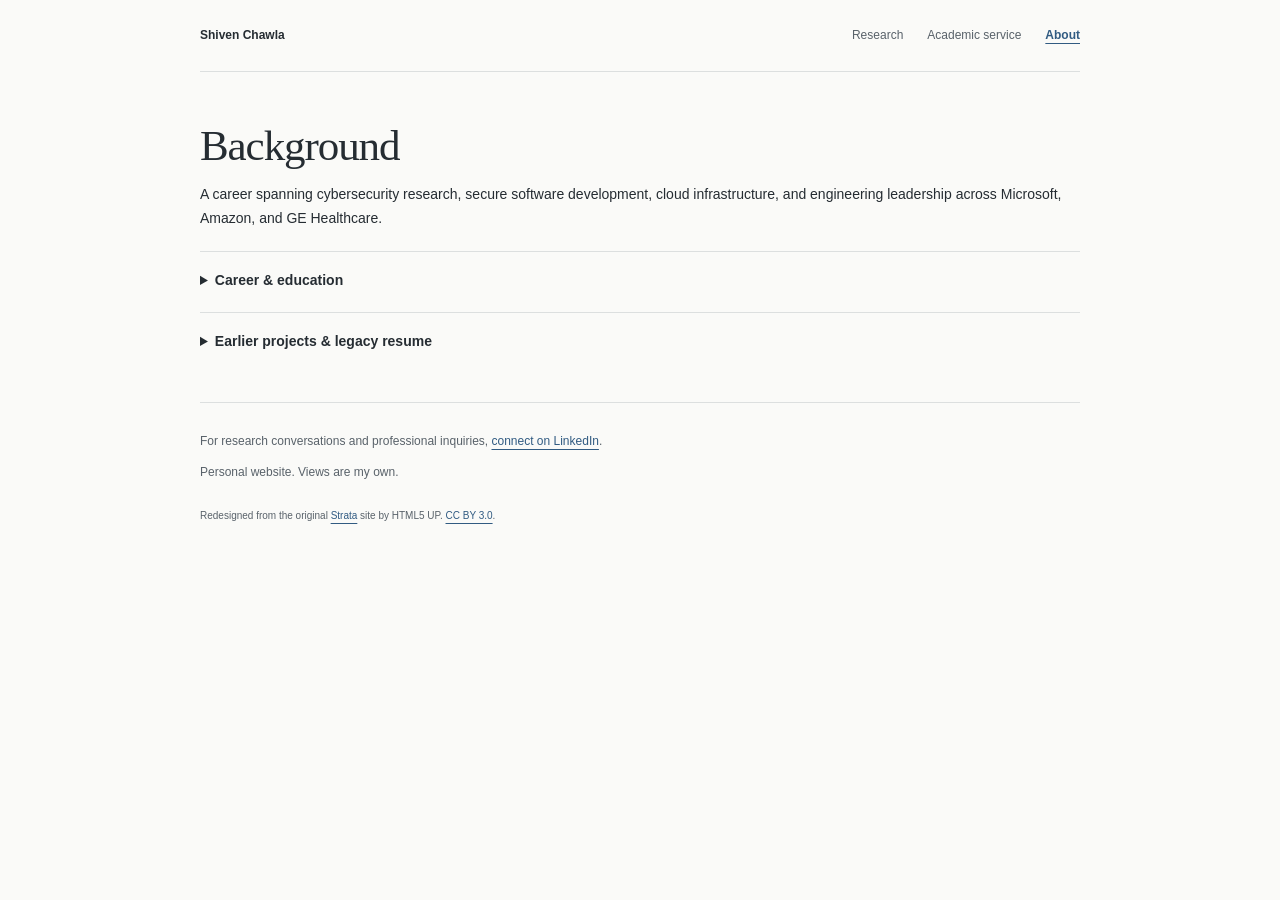
==== about.html @ 7775e11f "Split concise homepage from categorized research and academic service pages" ====
<!doctype html>
<html lang="en">
<head>
  <meta charset="utf-8">
  <meta name="viewport" content="width=device-width, initial-scale=1">
  <meta name="description" content="Shiven Chawla, Principal Security Researcher on Microsoft's AI Red Team. Cybersecurity and AI security research, adversarial emulation, publications, and academic service.">
  <meta name="theme-color" content="#fafaf8">
  <meta property="og:title" content="About | Shiven Chawla">
  <meta property="og:description" content="Research in AI red teaming, adversarial machine learning, and connected-system security.">
  <meta property="og:type" content="website">
  <meta property="og:url" content="https://shivenchawla.com/about.html">
  <link rel="canonical" href="https://shivenchawla.com/about.html">
  <link rel="stylesheet" href="assets/css/studio.css">
  
  <title>About | Shiven Chawla</title>
</head>
<body>
  <a class="skip-link" href="#main">Skip to content</a>
  <header class="site-header page-width">
    <a class="home-link" href="index.html">Shiven Chawla</a>
    <nav aria-label="Main navigation">
      <a href="research.html">Research</a>
      <a href="service.html">Academic service</a>
      <a href="about.html" aria-current="page">About</a>
    </nav>
  </header>
  <main id="main" class="page-width">
    <section class="page-section" id="background" aria-labelledby="background-title">
      <h1 id="background-title">Background</h1>
      <p>A career spanning cybersecurity research, secure software development, cloud infrastructure, and engineering leadership across Microsoft, Amazon, and GE Healthcare.</p>
      <details class="career-details">
        <summary>Career &amp; education</summary>
        <ol class="timeline">
          <li><span class="timeline-date">2023–present</span><div><h3>Microsoft · AI Red Team</h3><p>Offensive security and AI security research. Principal Security Researcher since September 2026, following Senior Security Researcher and Offsec Engineer II roles.</p></div></li>
          <li><span class="timeline-date">2022–2023</span><div><h3>Microsoft · Azure Trustworthy Machine Learning</h3><p>AI security assessment tooling and adversarial ML. The team later became AI Red Team.</p></div></li>
          <li><span class="timeline-date">2021–2022</span><div><h3>Microsoft · Azure Core / Autopilot</h3><p>Software engineering for cloud infrastructure and fleet management.</p></div></li>
          <li><span class="timeline-date">2020–2021</span><div><h3>Amazon · Payments</h3><p>Software engineering for payment services and machine-learning pipelines.</p></div></li>
          <li><span class="timeline-date">2018–2020</span><div><h3>GE Healthcare</h3><p>Software Engineer Project Lead and Privacy and Security Representative. Cloud-native platform development, threat modeling, security assessment, and secure development practices.</p></div></li>
          <li><span class="timeline-date">2017–2018</span><div><h3>Amazon Web Services · Lumberyard</h3><p>Software development in test and test automation architecture.</p></div></li>
          <li><span class="timeline-date">2015–2017</span><div><h3>University of Washington Bothell</h3><p>M.S., Cyber Security Engineering. Graduate research on ML-based intrusion detection for IoT networks and software security consulting.</p></div></li>
          <li><span class="timeline-date">2015</span><div><h3>Caterpillar</h3><p>Software development and automation for logistics operations.</p></div></li>
          <li><span class="timeline-date">2013</span><div><h3>Beehive Systems</h3><p>Software development internship focused on real-time multimedia processing and archival.</p></div></li>
          <li><span class="timeline-date">2010–2014</span><div><h3>Sharda University</h3><p>B.Tech., Computer Science &amp; Engineering.</p></div></li>
        </ol>
      </details>
      <details class="archive">
        <summary>Earlier projects &amp; legacy resume</summary>
        <p>The original portfolio's projects and resume are preserved below. The resume predates my current role.</p>
        <ul>
          <li><a href="resume.html">Legacy resume</a> · <a href="pdfFiles/ShivenChawla_CyberSecurity.pdf">Download legacy PDF</a></li>
          <li>Android security teaching projects: <a href="https://github.com/shivenchawla/Password_Sniffer">Password Sniffer</a>, <a href="https://github.com/shivenchawla/Trojan_Recipe">Trojan Recipe</a>, <a href="https://github.com/shivenchawla/TicTacToe_Malware">TicTacToe Malware</a></li>
          <li>Virtual Student Advisor: <a href="https://github.com/VSAResearchGroup/MathEngine">MathEngine</a></li>
          <li>Stingray detection: <a href="https://github.com/shivenchawla/ParameterCollection_TestApp">Test app</a> · <a href="https://github.com/shivenchawla/ParameterCollection_Service">Collection service</a></li>
          <li><a href="https://bitbucket.org/account/user/me_chawlashiven/projects/CSS527">Cryptography &amp; Data Assurance</a> · <a href="https://bitbucket.org/account/user/me_chawlashiven/projects/CSS579">Malware Reverse Engineering</a></li>
        </ul>
      </details>
    </section>
  </main>
  <footer class="site-footer page-width">
    <p>For research conversations and professional inquiries, <a href="https://www.linkedin.com/in/shivenchawla/">connect on LinkedIn</a>.</p>
    <p>Personal website. Views are my own.</p>
    <p class="credits">Redesigned from the original <a href="https://html5up.net/strata">Strata</a> site by HTML5 UP. <a href="https://creativecommons.org/licenses/by/3.0/">CC BY 3.0</a>.</p>
  </footer>
</body>
</html>
---- assets/css/studio.css ----
:root {
  color-scheme: light;
  --paper: #fafaf8;
  --ink: #252c32;
  --muted: #59626a;
  --accent: #315b82;
  --line: #dcdfdf;
  --wash: #f0f2f2;
  --serif: Georgia, "Times New Roman", serif;
}
* { box-sizing: border-box; }
html { scroll-behavior: smooth; scroll-padding-top: 24px; }
body { margin: 0; background: var(--paper); color: var(--ink); font-family: -apple-system, BlinkMacSystemFont, "Segoe UI", sans-serif; font-size: 16px; line-height: 1.75; }
a { color: var(--accent); text-decoration-thickness: 1px; text-underline-offset: 4px; }
a:hover { color: var(--ink); }
button, input, select { font: inherit; }
button, select, summary { cursor: pointer; }
:focus-visible { outline: 3px solid var(--accent); outline-offset: 4px; }
[hidden] { display: none !important; }
h1, h2, h3, h4, p { margin-top: 0; }
h1, h2 { font-family: var(--serif); font-weight: 400; line-height: 1.2; letter-spacing: -.025em; }
h1 { font-size: 43px; margin-bottom: 10px; }
h2 { font-size: 30px; margin-bottom: 16px; }
h3, h4 { line-height: 1.4; }
cite { font-style: normal; }
.page-width { width: min(100% - 64px, 880px); margin-inline: auto; }
.skip-link { position: absolute; left: 16px; top: -100px; z-index: 10; background: var(--ink); color: white; padding: 12px 20px; }
.skip-link:focus { top: 10px; }
.site-header { display: flex; align-items: center; justify-content: space-between; gap: 24px; padding-block: 25px; border-bottom: 1px solid var(--line); font-size: 12px; }
.home-link { color: var(--ink); font-weight: 650; text-decoration: none; }
.site-header nav { display: flex; flex-wrap: wrap; gap: 24px; }
.site-header nav a { color: var(--muted); text-decoration: none; }
.site-header nav a:hover { color: var(--accent); text-decoration: underline; }
.site-header nav a[aria-current="page"] { color: var(--accent); text-decoration: underline; font-weight: 600; }
.section-heading { display: flex; flex-wrap: wrap; align-items: baseline; justify-content: space-between; gap: 12px; margin-bottom: 24px; }
.section-heading h2 { margin-bottom: 0; }
.section-heading > a { font-size: 12px; }
.highlights { display: grid; grid-template-columns: repeat(3, minmax(0, 1fr)); gap: 28px; }
.highlight { border-top: 2px solid var(--accent); padding-top: 18px; display: flex; flex-direction: column; }
.highlight-kind { font-size: 11px; color: var(--muted); margin-bottom: 12px; }
.highlight h3 { font-family: var(--serif); font-size: 22px; font-weight: 400; margin-bottom: 12px; }
.highlight p { font-size: 13px; color: var(--muted); }
.highlight a { font-size: 12px; margin-top: auto; }
.service-summary p { font-size: 14px; max-width: 620px; }
.service-summary > a { font-size: 12px; }
.collection-nav { display: flex; flex-wrap: wrap; gap: 8px 18px; font-size: 12px; margin-bottom: 24px; }
.work-group { margin-top: 40px; }
.work-group > h2 { font-size: 26px; padding-bottom: 14px; border-bottom: 1px solid var(--line); margin-bottom: 0; }
main > .page-section:first-child { border-top: 0; padding-top: 48px; }
.introduction { padding-block: 60px 46px; }
.profile-heading { display: flex; align-items: center; gap: 36px; margin-bottom: 34px; }
.portrait { width: 140px; height: 140px; border-radius: 50%; object-fit: cover; flex-shrink: 0; }
.role { color: var(--muted); font-size: 14px; line-height: 1.6; margin-bottom: 15px; }
.profile-links { display: flex; flex-wrap: wrap; gap: 4px 18px; font-size: 12px; }
.introduction-copy p { margin-bottom: 18px; }
.introduction-copy p:last-child { margin-bottom: 0; }
.lead { font-family: var(--serif); font-size: 23px; line-height: 1.55; }
.page-section { border-top: 1px solid var(--line); padding-block: 40px 48px; }
.section-intro { color: var(--muted); font-size: 14px; margin-bottom: 24px; }
.work-controls { display: flex; align-items: end; flex-wrap: wrap; gap: 12px; margin-top: 28px; }
.work-controls label { display: block; font-size: 11px; font-weight: 600; margin-bottom: 5px; }
.search-field { flex: 1; min-width: 180px; }
.work-controls input, .work-controls select { width: 100%; min-height: 42px; background: transparent; color: var(--ink); border: 1px solid #aeb6bc; border-radius: 4px; padding: 8px 10px; font-size: 12px; }
.work-controls button { min-height: 42px; background: transparent; border: 0; padding: 8px; color: var(--accent); text-decoration: underline; text-underline-offset: 4px; font-size: 12px; }
.result-count { font-size: 11px; color: var(--muted); margin: 12px 0 0; }
.work-entry { padding-block: 26px; border-bottom: 1px solid var(--line); }
.work-entry:last-child { border-bottom: 0; padding-bottom: 0; }
.entry-meta { color: var(--muted); font-size: 11px; margin-bottom: 8px; }
.entry-meta span { margin-inline: 6px; color: #737f88; }
.work-entry h3 { font-family: var(--serif); font-size: 23px; font-weight: 400; margin-bottom: 10px; }
.work-entry > p:not(.entry-meta) { font-size: 14px; margin-bottom: 12px; }
.work-entry > p.authors { color: var(--muted); font-size: 12px; }
.entry-links { display: flex; flex-wrap: wrap; gap: 8px 20px; font-size: 12px; }
.empty-state { padding-block: 36px; color: var(--muted); }
.subheading { font-size: 17px; font-weight: 600; margin-top: 30px; margin-bottom: 8px; }
.service-entry { padding-block: 18px; }
.dated-heading { display: flex; align-items: baseline; justify-content: space-between; gap: 20px; }
.dated-heading h4 { font-size: 16px; margin-bottom: 4px; }
.dated-heading span { flex-shrink: 0; font-size: 12px; color: var(--muted); }
.service-entry p { font-size: 14px; margin-bottom: 10px; }
.service-entry .service-role { font-size: 12px; color: var(--muted); margin-bottom: 8px; }
.service-entry a { font-size: 12px; }
.source-note { font-size: 11px; color: var(--muted); margin-top: 14px; }
.review-list { margin-block: 18px; }
.review-list > div { margin-bottom: 20px; }
.review-list dt { font-size: 14px; font-weight: 600; }
.review-list dt span { display: inline-block; margin-left: 10px; font-size: 12px; font-weight: 400; color: var(--muted); }
.review-list dd { margin: 4px 0 0; color: var(--muted); font-size: 13px; }
#background > p { font-size: 14px; }
details { border-top: 1px solid var(--line); margin-top: 20px; padding-top: 16px; font-size: 14px; }
summary { font-weight: 600; }
details[open] > summary { margin-bottom: 24px; }
.timeline { list-style: none; margin: 0; padding: 0; }
.timeline li { display: grid; grid-template-columns: 120px 1fr; gap: 20px; padding-bottom: 24px; }
.timeline-date { font-size: 12px; color: var(--muted); padding-top: 2px; }
.timeline h3 { font-size: 14px; margin-bottom: 4px; }
.timeline p { font-size: 13px; color: var(--muted); margin-bottom: 0; }
.archive p, .archive li { font-size: 12px; }
.archive ul { padding-left: 20px; }
.archive li { margin-bottom: 10px; }
.site-footer { padding-block: 28px 40px; border-top: 1px solid var(--line); }
.site-footer p { font-size: 12px; color: var(--muted); margin-bottom: 10px; }
.site-footer .credits { font-size: 10px; margin-top: 24px; margin-bottom: 0; }
@media (max-width: 700px) {
  .highlights { grid-template-columns: 1fr; gap: 24px; }
  .page-width { width: calc(100% - 40px); }
  .site-header { align-items: start; gap: 16px; }
  .site-header nav { gap: 6px 16px; justify-content: end; }
  .home-link { max-width: 70px; line-height: 1.5; }
  .introduction { padding-block: 40px 34px; }
  .profile-heading { align-items: start; gap: 22px; }
  .portrait { width: 90px; height: 90px; }
  h1 { font-size: 32px; }
  .profile-links { gap: 6px 14px; }
  .lead { font-size: 21px; }
  .introduction-copy > p:not(.lead) { font-size: 14px; }
  .page-section { padding-block: 32px 36px; }
  .search-field { flex-basis: 100%; }
  .work-controls > div:not(.search-field) { flex: 1; min-width: 125px; }
  .dated-heading { gap: 12px; }
  .timeline li { grid-template-columns: 1fr; gap: 5px; }
}
@media (max-width: 400px) {
  .profile-heading { flex-direction: column; gap: 20px; }
  .site-header nav { font-size: 11px; }
}
@media (prefers-reduced-motion: reduce) {
  html { scroll-behavior: auto; }
}
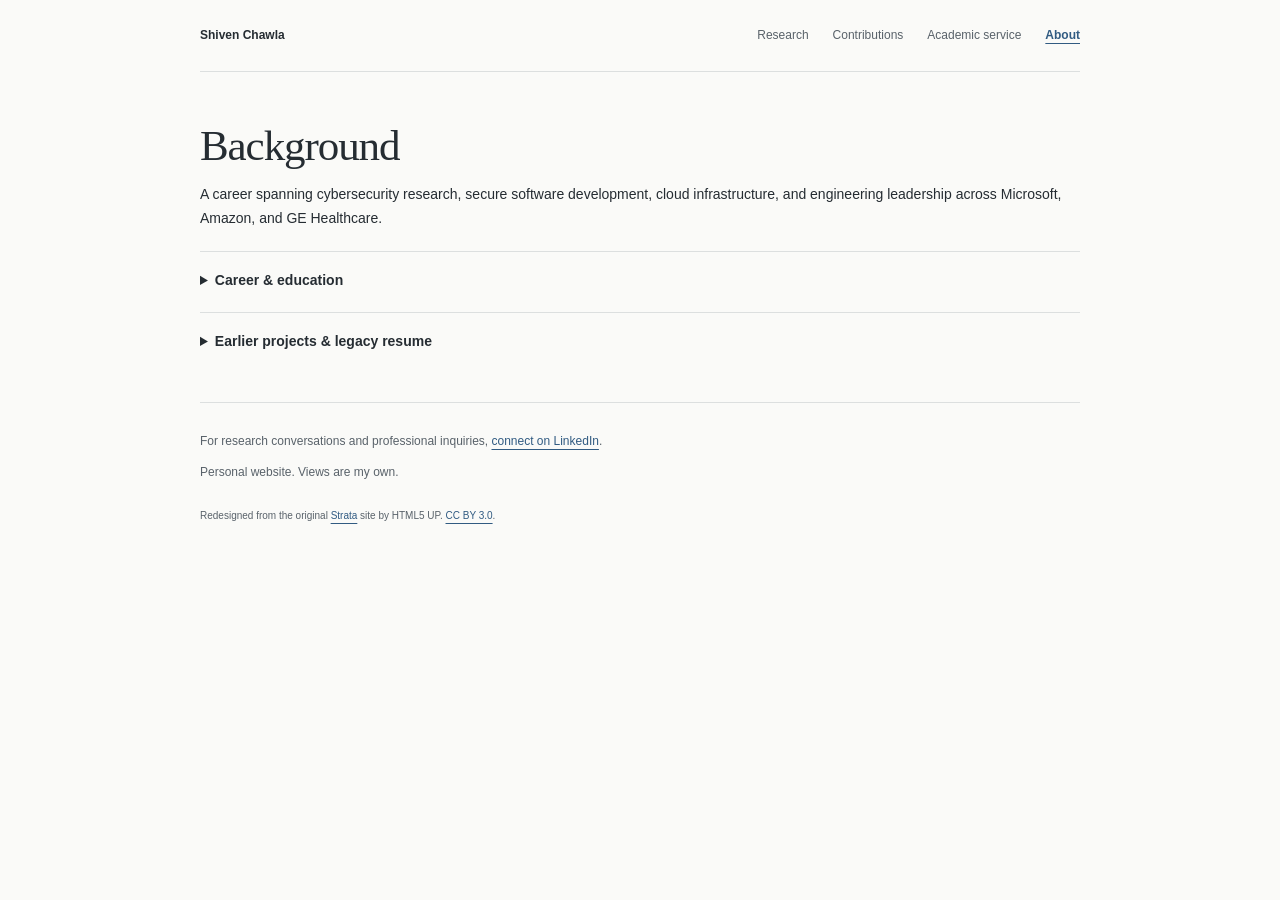
==== commit 7be8ec23: "Give homepage highlights distinct research, presentation, and contribution destinations" ====
--- a/about.html
+++ b/about.html
@@ -20,6 +20,7 @@
     <a class="home-link" href="index.html">Shiven Chawla</a>
     <nav aria-label="Main navigation">
       <a href="research.html">Research</a>
+      <a href="contributions.html">Contributions</a>
       <a href="service.html">Academic service</a>
       <a href="about.html" aria-current="page">About</a>
     </nav>
--- a/assets/css/studio.css
+++ b/assets/css/studio.css
@@ -43,6 +43,13 @@
 .highlight a { font-size: 12px; margin-top: auto; }
 .service-summary p { font-size: 14px; max-width: 620px; }
 .service-summary > a { font-size: 12px; }
+.back-link { display: inline-block; font-size: 12px; margin-bottom: 28px; }
+.resource-list { padding: 0; list-style: none; margin-block: 24px 32px; }
+.resource-list li { margin-bottom: 20px; }
+.resource-list span { display: block; font-size: 12px; color: var(--muted); margin-top: 5px; }
+.recording-panel { padding: 28px; background: var(--wash); border-left: 3px solid var(--accent); margin-block: 30px 18px; }
+.recording-panel h2 { margin-top: 10px; }
+.recording-panel p { font-size: 14px; }
 .collection-nav { display: flex; flex-wrap: wrap; gap: 8px 18px; font-size: 12px; margin-bottom: 24px; }
 .work-group { margin-top: 40px; }
 .work-group > h2 { font-size: 26px; padding-bottom: 14px; border-bottom: 1px solid var(--line); margin-bottom: 0; }
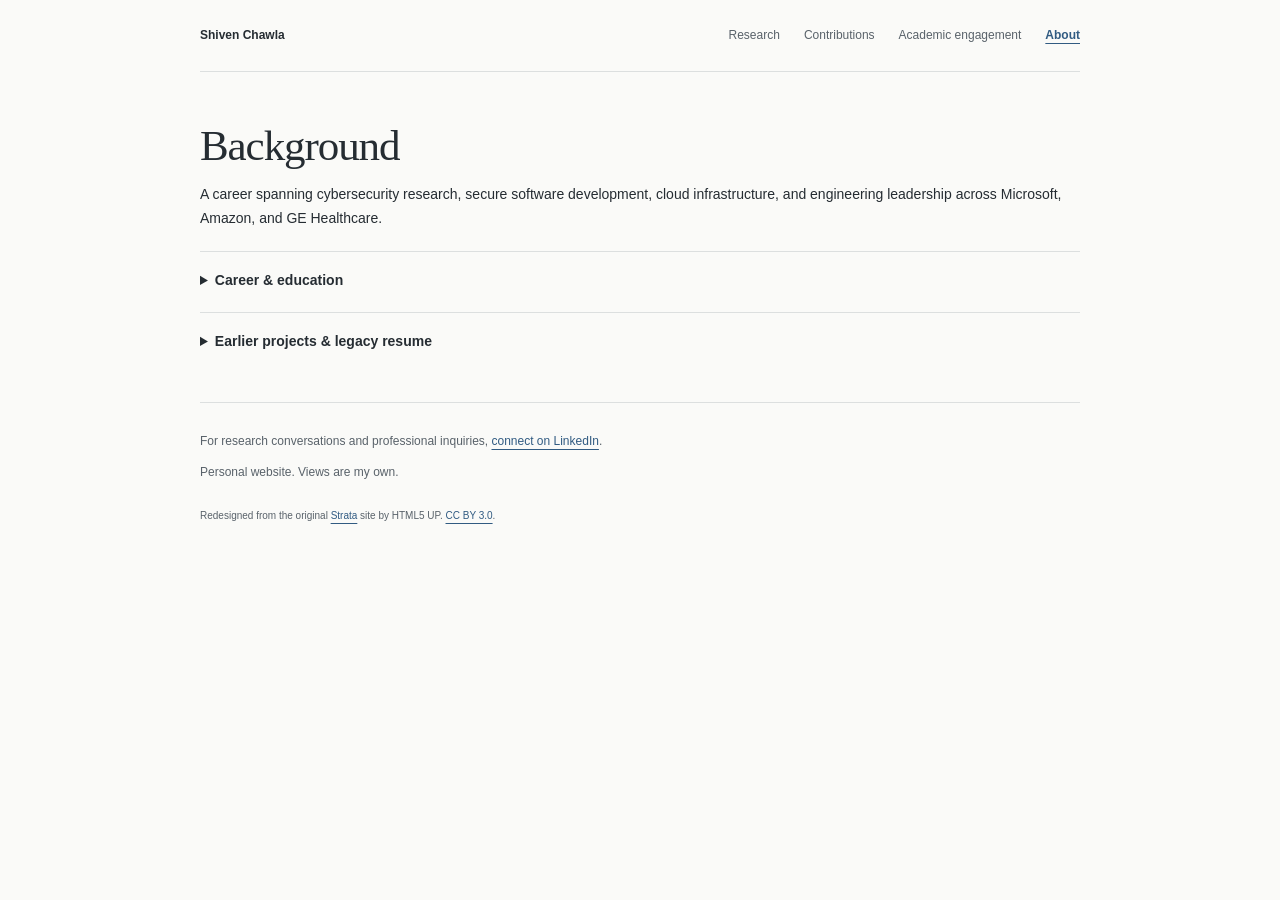
==== commit 08896c2d: "Introduce Academic Engagement with teaching labs and broad homepage entry points" ====
--- a/about.html
+++ b/about.html
@@ -3,7 +3,7 @@
 <head>
   <meta charset="utf-8">
   <meta name="viewport" content="width=device-width, initial-scale=1">
-  <meta name="description" content="Shiven Chawla, Principal Security Researcher on Microsoft's AI Red Team. Cybersecurity and AI security research, adversarial emulation, publications, and academic service.">
+  <meta name="description" content="Shiven Chawla, Principal Security Researcher on Microsoft's AI Red Team. Cybersecurity and AI security research, adversarial emulation, publications, and academic engagement.">
   <meta name="theme-color" content="#fafaf8">
   <meta property="og:title" content="About | Shiven Chawla">
   <meta property="og:description" content="Research in AI red teaming, adversarial machine learning, and connected-system security.">
@@ -21,7 +21,7 @@
     <nav aria-label="Main navigation">
       <a href="research.html">Research</a>
       <a href="contributions.html">Contributions</a>
-      <a href="service.html">Academic service</a>
+      <a href="service.html">Academic engagement</a>
       <a href="about.html" aria-current="page">About</a>
     </nav>
   </header>
@@ -38,7 +38,7 @@
           <li><span class="timeline-date">2020–2021</span><div><h3>Amazon · Payments</h3><p>Software engineering for payment services and machine-learning pipelines.</p></div></li>
           <li><span class="timeline-date">2018–2020</span><div><h3>GE Healthcare</h3><p>Software Engineer Project Lead and Privacy and Security Representative. Cloud-native platform development, threat modeling, security assessment, and secure development practices.</p></div></li>
           <li><span class="timeline-date">2017–2018</span><div><h3>Amazon Web Services · Lumberyard</h3><p>Software development in test and test automation architecture.</p></div></li>
-          <li><span class="timeline-date">2015–2017</span><div><h3>University of Washington Bothell</h3><p>M.S., Cyber Security Engineering. Graduate research on ML-based intrusion detection for IoT networks and software security consulting.</p></div></li>
+          <li><span class="timeline-date">2015–2017</span><div><h3>University of Washington Bothell</h3><p>M.S., Cyber Security Engineering. Graduate research on ML-based intrusion detection for IoT networks, software security consulting, and teaching assistance in 2016–2017.</p></div></li>
           <li><span class="timeline-date">2015</span><div><h3>Caterpillar</h3><p>Software development and automation for logistics operations.</p></div></li>
           <li><span class="timeline-date">2013</span><div><h3>Beehive Systems</h3><p>Software development internship focused on real-time multimedia processing and archival.</p></div></li>
           <li><span class="timeline-date">2010–2014</span><div><h3>Sharda University</h3><p>B.Tech., Computer Science &amp; Engineering.</p></div></li>
@@ -49,9 +49,8 @@
         <p>The original portfolio's projects and resume are preserved below. The resume predates my current role.</p>
         <ul>
           <li><a href="resume.html">Legacy resume</a> · <a href="pdfFiles/ShivenChawla_CyberSecurity.pdf">Download legacy PDF</a></li>
-          <li>Android security teaching projects: <a href="https://github.com/shivenchawla/Password_Sniffer">Password Sniffer</a>, <a href="https://github.com/shivenchawla/Trojan_Recipe">Trojan Recipe</a>, <a href="https://github.com/shivenchawla/TicTacToe_Malware">TicTacToe Malware</a></li>
+          <li><a href="service.html#teaching">Security teaching resources and interactive labs</a></li>
           <li>Virtual Student Advisor: <a href="https://github.com/VSAResearchGroup/MathEngine">MathEngine</a></li>
-          <li>Stingray detection: <a href="https://github.com/shivenchawla/ParameterCollection_TestApp">Test app</a> · <a href="https://github.com/shivenchawla/ParameterCollection_Service">Collection service</a></li>
           <li><a href="https://bitbucket.org/account/user/me_chawlashiven/projects/CSS527">Cryptography &amp; Data Assurance</a> · <a href="https://bitbucket.org/account/user/me_chawlashiven/projects/CSS579">Malware Reverse Engineering</a></li>
         </ul>
       </details>
--- a/assets/css/studio.css
+++ b/assets/css/studio.css
@@ -41,8 +41,6 @@
 .highlight h3 { font-family: var(--serif); font-size: 22px; font-weight: 400; margin-bottom: 12px; }
 .highlight p { font-size: 13px; color: var(--muted); }
 .highlight a { font-size: 12px; margin-top: auto; }
-.service-summary p { font-size: 14px; max-width: 620px; }
-.service-summary > a { font-size: 12px; }
 .back-link { display: inline-block; font-size: 12px; margin-bottom: 28px; }
 .resource-list { padding: 0; list-style: none; margin-block: 24px 32px; }
 .resource-list li { margin-bottom: 20px; }
@@ -50,6 +48,10 @@
 .recording-panel { padding: 28px; background: var(--wash); border-left: 3px solid var(--accent); margin-block: 30px 18px; }
 .recording-panel h2 { margin-top: 10px; }
 .recording-panel p { font-size: 14px; }
+.lab-notice { border-left: 3px solid var(--accent); background: var(--wash); padding: 16px 20px; margin-block: 24px; }
+.lab-notice p { font-size: 13px; margin: 0; }
+.teaching-resources { display: grid; grid-template-columns: repeat(2, minmax(0, 1fr)); gap: 24px; }
+.teaching-resources li { margin: 0; }
 .collection-nav { display: flex; flex-wrap: wrap; gap: 8px 18px; font-size: 12px; margin-bottom: 24px; }
 .work-group { margin-top: 40px; }
 .work-group > h2 { font-size: 26px; padding-bottom: 14px; border-bottom: 1px solid var(--line); margin-bottom: 0; }
@@ -110,6 +112,7 @@
 .site-footer .credits { font-size: 10px; margin-top: 24px; margin-bottom: 0; }
 @media (max-width: 700px) {
   .highlights { grid-template-columns: 1fr; gap: 24px; }
+  .teaching-resources { grid-template-columns: 1fr; }
   .page-width { width: calc(100% - 40px); }
   .site-header { align-items: start; gap: 16px; }
   .site-header nav { gap: 6px 16px; justify-content: end; }
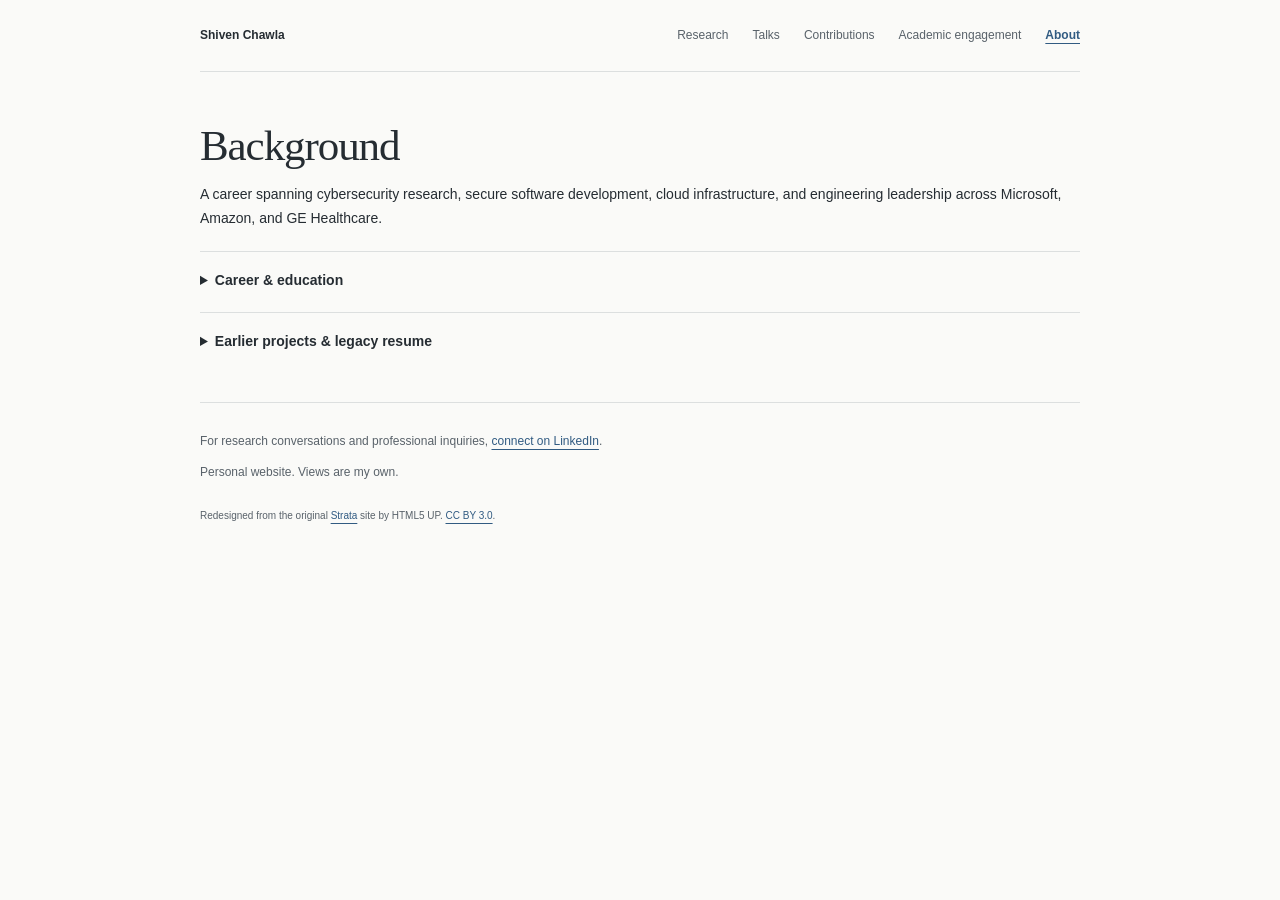
==== commit 2601921b: "Separate talks page and make Academic Engagement categories collapsible" ====
--- a/about.html
+++ b/about.html
@@ -20,6 +20,7 @@
     <a class="home-link" href="index.html">Shiven Chawla</a>
     <nav aria-label="Main navigation">
       <a href="research.html">Research</a>
+      <a href="talks.html">Talks</a>
       <a href="contributions.html">Contributions</a>
       <a href="service.html">Academic engagement</a>
       <a href="about.html" aria-current="page">About</a>
--- a/assets/css/studio.css
+++ b/assets/css/studio.css
@@ -54,7 +54,11 @@
 .teaching-resources li { margin: 0; }
 .collection-nav { display: flex; flex-wrap: wrap; gap: 8px 18px; font-size: 12px; margin-bottom: 24px; }
 .work-group { margin-top: 40px; }
-.work-group > h2 { font-size: 26px; padding-bottom: 14px; border-bottom: 1px solid var(--line); margin-bottom: 0; }
+.work-group { padding-top: 18px; }
+.work-group > summary { color: var(--ink); }
+.work-group > summary h2 { display: inline; font-size: 24px; margin: 0; }
+.work-group[open] > summary { margin-bottom: 8px; }
+.new-tab-note { font-size: 11px; color: var(--muted); }
 main > .page-section:first-child { border-top: 0; padding-top: 48px; }
 .introduction { padding-block: 60px 46px; }
 .profile-heading { display: flex; align-items: center; gap: 36px; margin-bottom: 34px; }
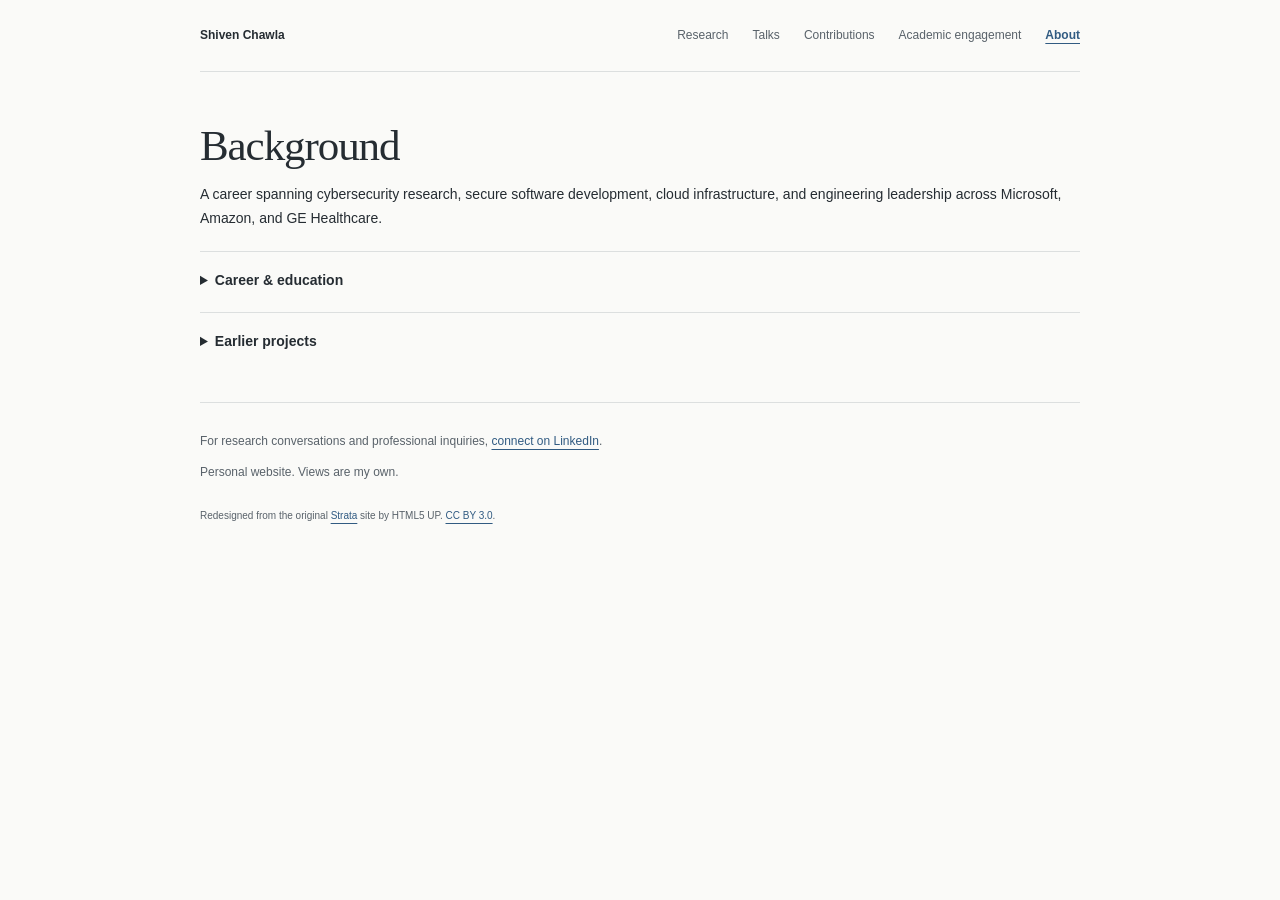
==== commit 4116c204: "Remove legacy resume from redesign site" ====
--- a/about.html
+++ b/about.html
@@ -46,10 +46,9 @@
         </ol>
       </details>
       <details class="archive">
-        <summary>Earlier projects &amp; legacy resume</summary>
-        <p>The original portfolio's projects and resume are preserved below. The resume predates my current role.</p>
+        <summary>Earlier projects</summary>
+        <p>Selected projects from the original portfolio.</p>
         <ul>
-          <li><a href="resume.html">Legacy resume</a> · <a href="pdfFiles/ShivenChawla_CyberSecurity.pdf">Download legacy PDF</a></li>
           <li><a href="service.html#teaching">Security teaching resources and interactive labs</a></li>
           <li>Virtual Student Advisor: <a href="https://github.com/VSAResearchGroup/MathEngine">MathEngine</a></li>
           <li><a href="https://bitbucket.org/account/user/me_chawlashiven/projects/CSS527">Cryptography &amp; Data Assurance</a> · <a href="https://bitbucket.org/account/user/me_chawlashiven/projects/CSS579">Malware Reverse Engineering</a></li>
--- a/assets/css/studio.css
+++ b/assets/css/studio.css
@@ -65,7 +65,10 @@
 .portrait { width: 140px; height: 140px; border-radius: 50%; object-fit: cover; flex-shrink: 0; }
 .role { color: var(--muted); font-size: 14px; line-height: 1.6; margin-bottom: 15px; }
 .profile-links { display: flex; flex-wrap: wrap; gap: 4px 18px; font-size: 12px; }
-.introduction-copy p { margin-bottom: 18px; }
+.introduction-copy { font-size: 16px; line-height: 1.65; }
+.introduction-copy p { margin-bottom: 20px; }
+.introduction-copy .lead { font-size: 23px; line-height: 1.55; }
+.introduction-copy .research-outlook { color: var(--muted); margin-top: 24px; }
 .introduction-copy p:last-child { margin-bottom: 0; }
 .lead { font-family: var(--serif); font-size: 23px; line-height: 1.55; }
 .page-section { border-top: 1px solid var(--line); padding-block: 40px 48px; }
@@ -127,7 +130,7 @@
   h1 { font-size: 32px; }
   .profile-links { gap: 6px 14px; }
   .lead { font-size: 21px; }
-  .introduction-copy > p:not(.lead) { font-size: 14px; }
+  .introduction-copy .lead { font-size: 21px; }
   .page-section { padding-block: 32px 36px; }
   .search-field { flex-basis: 100%; }
   .work-controls > div:not(.search-field) { flex: 1; min-width: 125px; }
